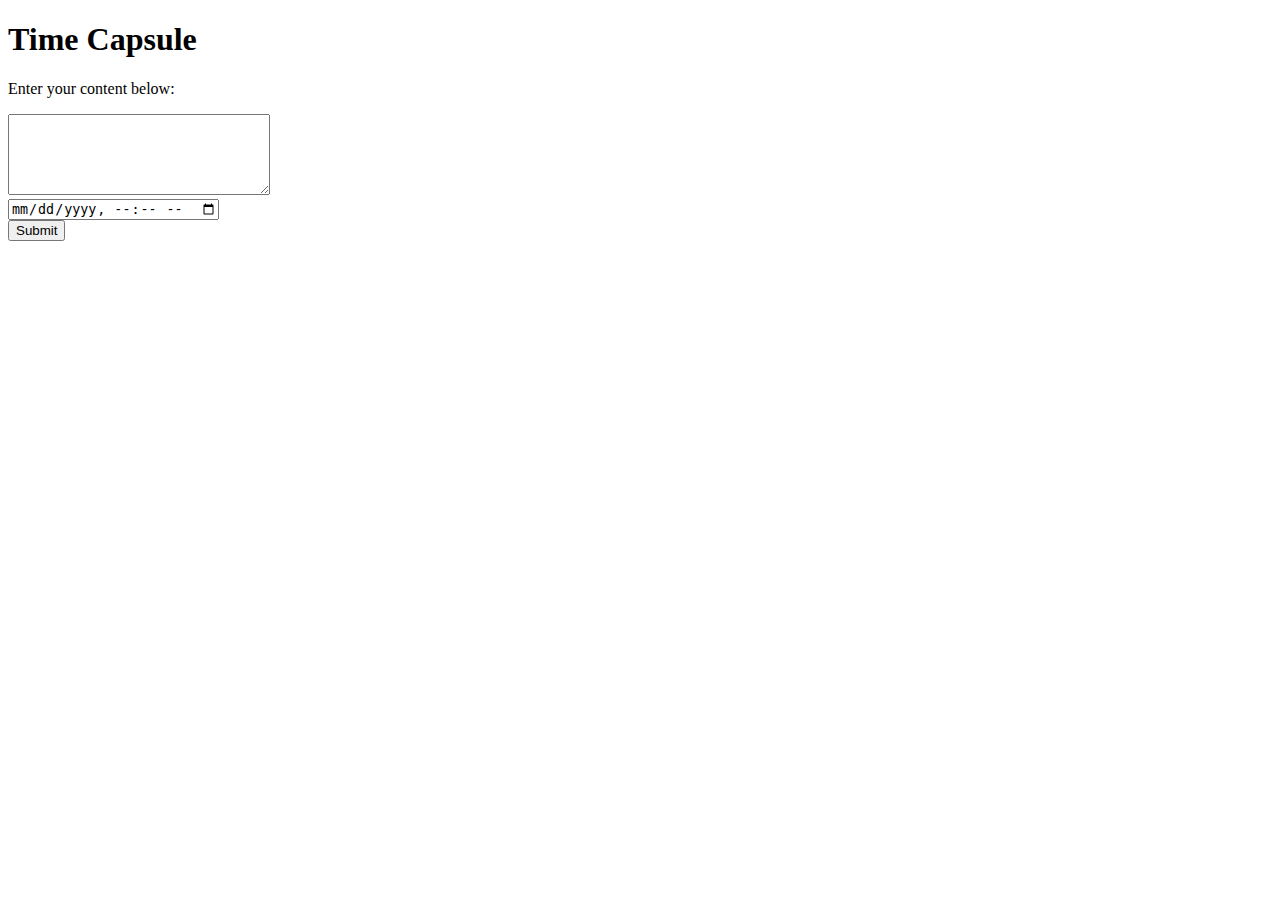
==== index.html @ fc124574 "Update index.html" ====
<!DOCTYPE html>
<html lang="en">

<head>
  <meta charset="UTF-8">
  <meta name="viewport" content="width=device-width, initial-scale=1.0">
  <title>Time Capsule</title>
  <link rel="stylesheet" href="styles.css">
</head>

<body>
  <h1>Time Capsule</h1>
  <p>Enter your content below:</p>

  <form id="timeCapsuleForm" action="content.html" method="GET">
    <textarea id="contentInput" name="content" rows="5" cols="30" required></textarea>
    <br>
    <input type="datetime-local" id="dateTimeInput" name="datetime" required>
    <br>
    <button type="submit">Submit</button>
  </form>

  <script src="script.js"></script>
</body>

</html>
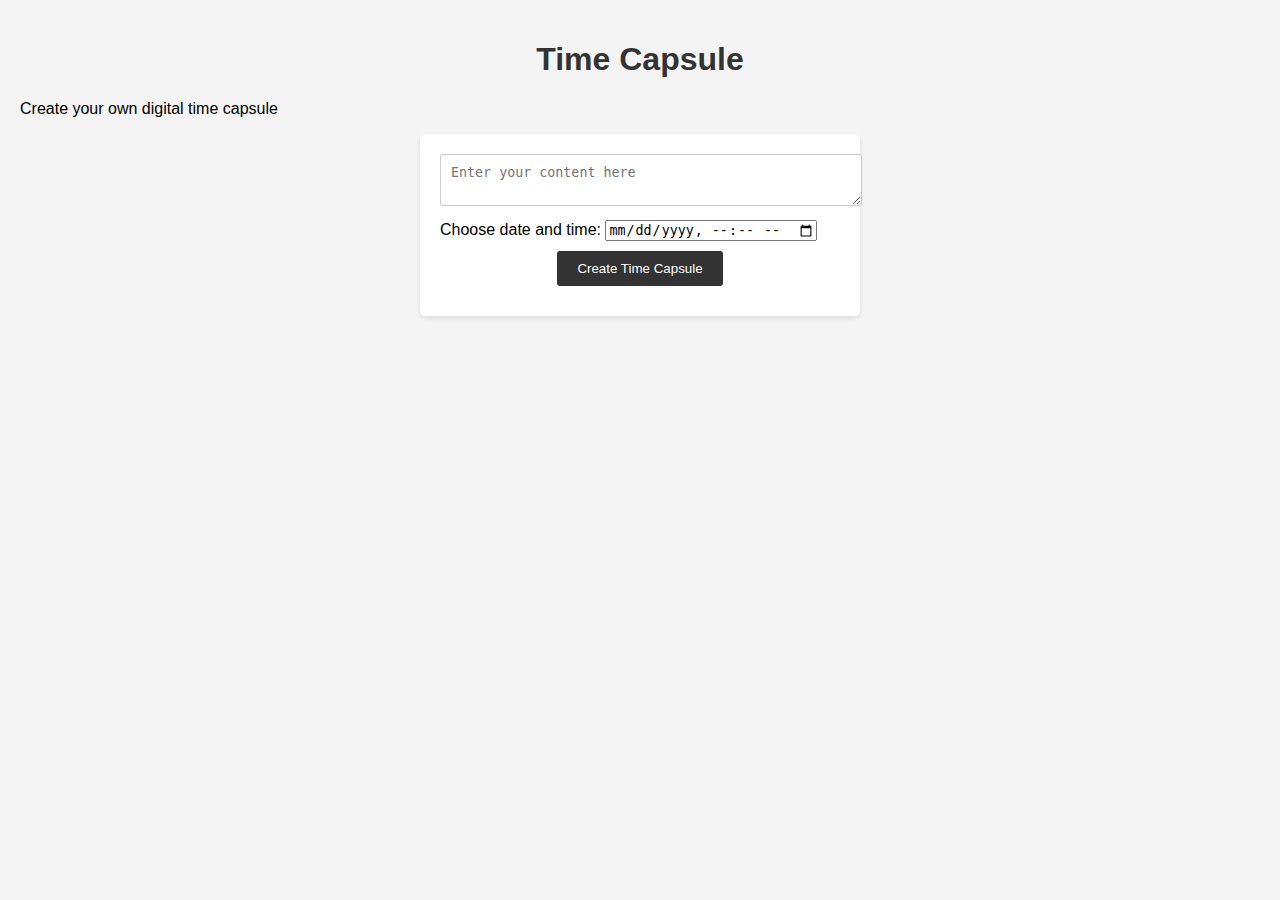
==== commit 866decd2: "Update index.html" ====
--- a/index.html
+++ b/index.html
@@ -5,21 +5,24 @@
   <meta charset="UTF-8">
   <meta name="viewport" content="width=device-width, initial-scale=1.0">
   <title>Time Capsule</title>
-  <link rel="stylesheet" href="styles.css">
+  <link rel="stylesheet" href="Styles.css">
 </head>
 
 <body>
-  <h1>Time Capsule</h1>
-  <p>Enter your content below:</p>
-
-  <form id="timeCapsuleForm" action="content.html" method="GET">
-    <textarea id="contentInput" name="content" rows="5" cols="30" required></textarea>
-    <br>
-    <input type="datetime-local" id="dateTimeInput" name="datetime" required>
-    <br>
-    <button type="submit">Submit</button>
-  </form>
-
+  <div class="container">
+    <div class="header">
+      <h1>Time Capsule</h1>
+      <p>Create your own digital time capsule</p>
+    </div>
+    <form id="timeCapsuleForm">
+      <textarea id="contentInput" placeholder="Enter your content here"></textarea>
+      <div class="datetime-container">
+        <label for="datetimeInput">Choose date and time:</label>
+        <input type="datetime-local" id="datetimeInput">
+      </div>
+      <button type="submit">Create Time Capsule</button>
+    </form>
+  </div>
   <script src="script.js"></script>
 </body>
 
--- a/Styles.css
+++ b/Styles.css
@@ -0,0 +1,48 @@
+body {
+  font-family: Arial, sans-serif;
+  margin: 0;
+  padding: 20px;
+  background-color: #f4f4f4;
+}
+
+h1 {
+  text-align: center;
+  color: #333;
+}
+
+form {
+  max-width: 400px;
+  margin: 0 auto;
+  background-color: #fff;
+  padding: 20px;
+  border-radius: 5px;
+  box-shadow: 0 2px 5px rgba(0, 0, 0, 0.1);
+}
+
+textarea {
+  width: 100%;
+  margin-bottom: 10px;
+  padding: 10px;
+  border: 1px solid #ccc;
+  border-radius: 3px;
+}
+
+button {
+  display: block;
+  margin: 10px auto;
+  padding: 10px 20px;
+  background-color: #333;
+  color: #fff;
+  border: none;
+  border-radius: 3px;
+  cursor: pointer;
+}
+
+button:hover {
+  background-color: #555;
+}
+
+button:active {
+  background-color: #222;
+}
+
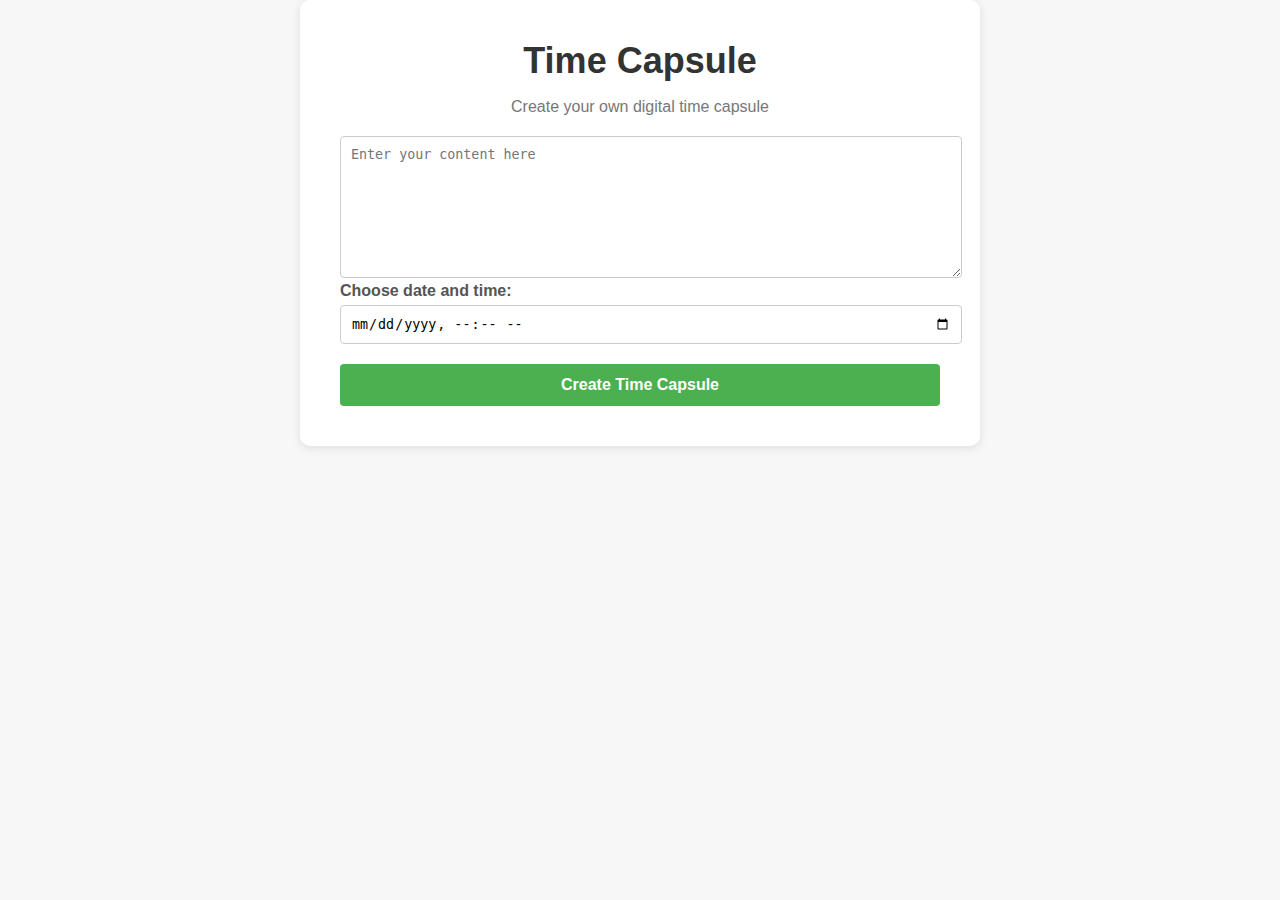
==== commit e3a84ed5: "Update index.html" ====
--- a/index.html
+++ b/index.html
@@ -22,8 +22,14 @@
       </div>
       <button type="submit">Create Time Capsule</button>
     </form>
+    <div id="urlContainer" class="url-container"></div>
   </div>
   <script src="script.js"></script>
+
+<div id="urlContainer" style="display: none;"></div>
+
 </body>
 
+
+
 </html>
--- a/Styles.css
+++ b/Styles.css
@@ -1,48 +1,131 @@
 body {
   font-family: Arial, sans-serif;
   margin: 0;
-  padding: 20px;
-  background-color: #f4f4f4;
+  padding: 0;
+  background-color: #f7f7f7;
+}
+
+.container {
+  max-width: 600px;
+  margin: 0 auto;
+  padding: 40px;
+  background-color: #ffffff;
+  border-radius: 10px;
+  box-shadow: 0 2px 10px rgba(0, 0, 0, 0.1);
+}
+
+.header {
+  text-align: center;
+  margin-bottom: 20px;
 }
 
 h1 {
-  text-align: center;
-  color: #333;
+  font-size: 36px;
+  color: #333333;
+  margin: 0;
+}
+
+p {
+  color: #777777;
+  font-size: 16px;
 }
 
 form {
-  max-width: 400px;
-  margin: 0 auto;
-  background-color: #fff;
-  padding: 20px;
-  border-radius: 5px;
-  box-shadow: 0 2px 5px rgba(0, 0, 0, 0.1);
+  margin-top: 20px;
 }
 
 textarea {
   width: 100%;
-  margin-bottom: 10px;
+  height: 120px;
   padding: 10px;
-  border: 1px solid #ccc;
-  border-radius: 3px;
+  border: 1px solid #cccccc;
+  border-radius: 4px;
+  resize: vertical;
+}
+
+.datetime-container {
+  margin-bottom: 20px;
+}
+
+label {
+  display: block;
+  margin-bottom: 5px;
+  color: #555555;
+  font-weight: bold;
+}
+
+input[type="datetime-local"] {
+  width: 100%;
+  padding: 10px;
+  border: 1px solid #cccccc;
+  border-radius: 4px;
 }
 
 button {
   display: block;
-  margin: 10px auto;
-  padding: 10px 20px;
-  background-color: #333;
-  color: #fff;
+  width: 100%;
+  margin-top: 20px;
+  padding: 12px;
+  background-color: #4caf50;
+  color: #ffffff;
   border: none;
-  border-radius: 3px;
+  border-radius: 4px;
   cursor: pointer;
+  font-weight: bold;
+  font-size: 16px;
+  transition: background-color 0.3s ease;
 }
 
 button:hover {
-  background-color: #555;
+  background-color: #45a049;
 }
 
 button:active {
-  background-color: #222;
+  background-color: #3c903e;
 }
 
+button:focus {
+  outline: none;
+}
+
+.link-button {
+  display: inline-block;
+  padding: 8px 12px;
+  background-color: #007bff;
+  color: #ffffff;
+  border: none;
+  border-radius: 4px;
+  cursor: pointer;
+  font-weight: bold;
+  font-size: 14px;
+  text-decoration: none;
+  transition: background-color 0.3s ease;
+}
+
+.link-button:hover {
+  background-color: #0056b3;
+}
+
+.link-button:active {
+  background-color: #003a80;
+}
+
+.link-button:focus {
+  outline: none;
+}
+
+.countdown-container {
+  text-align: center;
+  margin-top: 30px;
+}
+
+.countdown-label {
+  font-size: 14px;
+  color: #777777;
+  margin-bottom: 5px;
+}
+
+.countdown-value {
+  font-size: 24px;
+  color: #333333;
+}
